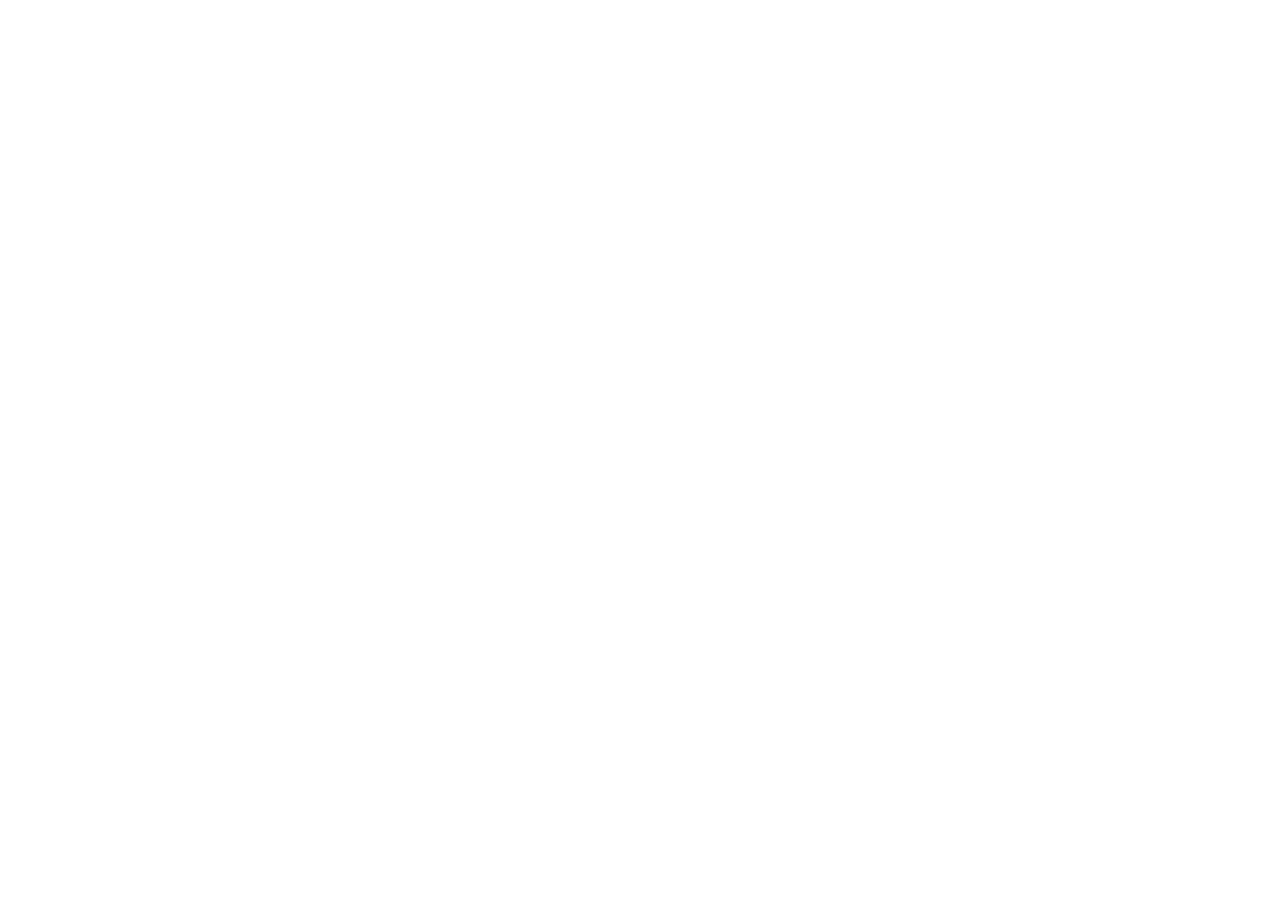
==== influencer-gear-assignment-2.html @ d1b2e59e "influencer-gear-assignment-2-Starting" ====
<!DOCTYPE html>
<html lang="en">
<head>
    <meta charset="UTF-8">
    <meta http-equiv="X-UA-Compatible" content="IE=edge">
    <meta name="viewport" content="width=device-width, initial-scale=1.0">
    <title>Influencer-Gear-Assignment-2</title>
</head>
<body>
    
</body>
</html>
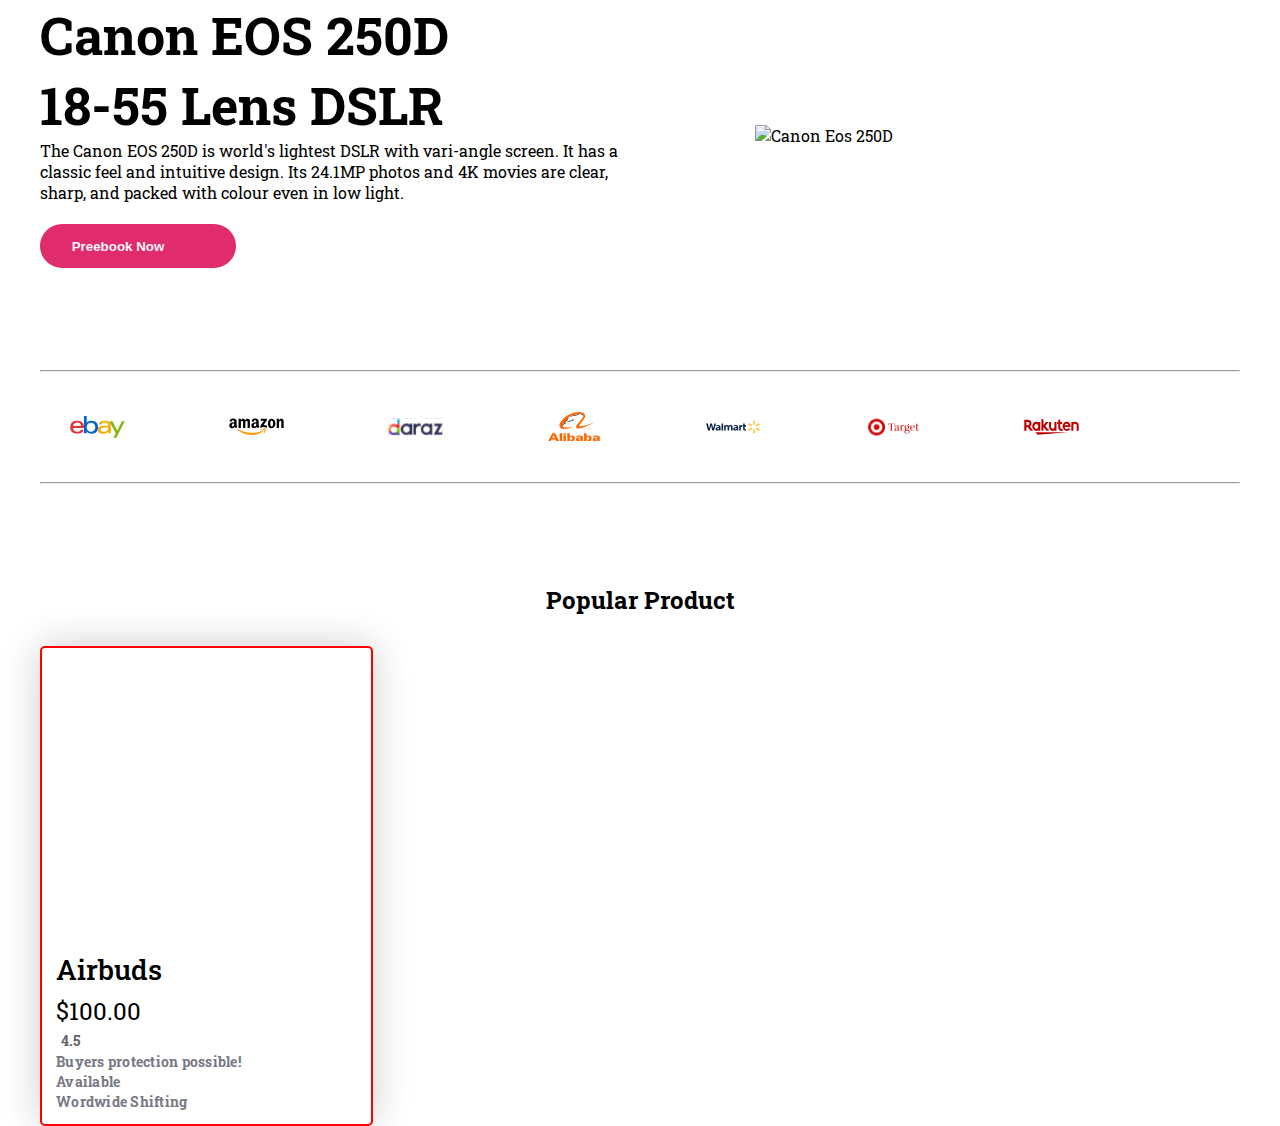
==== commit 6dd25268: "single card add" ====
--- a/influencer-gear-assignment-2.html
+++ b/influencer-gear-assignment-2.html
@@ -5,8 +5,89 @@
     <meta http-equiv="X-UA-Compatible" content="IE=edge">
     <meta name="viewport" content="width=device-width, initial-scale=1.0">
     <title>Influencer-Gear-Assignment-2</title>
+
+    <link rel="stylesheet" href="influencer-gear-assignment-2.css">
+
+
 </head>
 <body>
-    
+
+    <main class="container">
+        <section class="camera-section">
+            <div class="camera-detail">
+                <div class="camera-title">
+                    <h1>Canon EOS 250D  <br> 18-55 Lens DSLR</h1>
+                    <p>The Canon EOS 250D is world's lightest DSLR with vari-angle screen. It has a classic feel and intuitive design. Its 24.1MP photos and 4K movies are clear, sharp, and packed with colour even in low light.</p>
+                    <br>
+                    <div class="prebook-btn">
+                        <button type="submit">Preebook Now <span class="simble"><i class="fas fa-arrow-right"></i></span></button>
+                    </div>
+                </div>
+                <div class="camera-img">
+                    <img src="media/images/main-camera.png" alt="Canon Eos 250D" title="Canon Camera">
+                </div>
+            </div>
+        </section>
+
+        <!--========= hr line Up========-->
+
+                <hr class="hr-up">
+        <!--========= hr line Up========-->
+
+        <section class="company-logo">
+            <div class="all-logo">
+               <div class="logo">
+                    <img src="Media/logos/Ebay.svg" alt="Ebay">
+                    <img src="Media/logos/Amazon.svg" alt="Amazon">
+                    <img src="Media/logos/Daraz.pk Logo.svg" alt="Daraz">
+                    <img src="Media/logos/Alibaba.svg" alt="Ali Baba">
+                    <img src="Media/logos/Walmart.svg" alt="Walmart">
+                    <img src="Media/logos/Target.svg" alt="Target">
+                    <img src="Media/logos/Rakuten.svg" alt="Rakuten">
+               </div>
+            </div>
+        </section>
+
+        <!--========= hr line Down========-->
+
+                <hr>
+        <!--========= hr line Down========-->
+
+        <section class="popular-product">
+
+            <h2>Popular Product</h2>
+
+            <div class="product-info">
+                <div class="protuct-item-frame">
+                    <div class="product-img">
+                        <img src="media/images/airpod.png" alt="">
+                    </div>
+                    <div class="procuct-price-aria">
+                        <h2 class="product-title">Airbuds</h2>
+                        <p class="product-price">$100.00</p>
+                    </div>
+                    <div class="star">
+                            <i class="fill-star fas fa-star">
+                            </i><i class="fill-star fas fa-star"></i>
+                            <i class="fill-star fas fa-star"></i>
+                            <i class="fill-star fas fa-star"></i>
+                            <i class="emty-star fas fa-star"></i>
+                            <span class="rating">4.5</span>
+                    </div>
+                    <div class="delevary">
+                        <p>Buyers protection possible!</p>
+                        <p>Available</p>
+                        <p>Wordwide Shifting</p>
+                    </div>
+                </div>
+            </div>
+        </section>
+
+    </main>
+
+
+
+    <!--======== script font awesome =======-->
+    <script src="https://kit.fontawesome.com/e4ab24471c.js" crossorigin="anonymous"></script>
 </body>
 </html>--- a/influencer-gear-assignment-2.css
+++ b/influencer-gear-assignment-2.css
@@ -0,0 +1,146 @@
+/*========= font add ==========*/
+@import url('https://fonts.googleapis.com/css2?family=Abril+Fatface&family=Be+Vietnam+Pro&family=Oxygen&family=Poppins:ital@1&family=Prompt&family=Roboto+Slab:wght@300;400&family=Spline+Sans&display=swap');
+
+*{
+    margin: 0;
+    padding: 0;
+}
+body{
+    font-family: 'Roboto Slab', serif;
+    box-sizing: border-box;
+}
+
+.container{
+    max-width: 1200px; 
+    margin: 0 auto;
+}
+
+/*======= Camera section Start  =========*/
+
+.camera-detail{
+    display: grid;
+    grid-template-columns: 1fr 1fr;
+    column-gap: 133px;
+    justify-content: center;
+    align-items: center;
+}
+.camera-title{
+    width: 582px;
+    height: 270px;
+}
+.camera-title h1{
+    font-weight: 700;
+    font-size: 52px;
+    line-height: 70px;
+
+}
+.camera-title button{
+    height: 44px;
+    width: 196px;
+    font-weight: 600;
+    padding: 10px 24px 10px 24px;
+    color: whitesmoke;
+    background-color: #E02C6D;
+    border: 0;
+    border-radius: 41px;
+
+}
+.simble{
+    margin-left: 40px;
+}
+
+/*=========  Divider hr  =========*/
+.hr-up{
+    margin-top: 100px;
+}
+
+
+/*========= company logo  ========*/
+
+.company-logo{
+    width: 1110px;
+    height: 110px;
+    /* background: linear-gradient(90deg, rgba(192, 204, 218, 0.1) 0%, rgba(192, 204, 218, 0.6) 50.38%, rgba(192, 204, 218, 0.1) 100%); */
+}
+.company-logo img{
+    width: 55px;
+    height: 30px;
+    margin-top: 40px;
+    margin-right: 70px;
+    padding-left: 30px;
+    align-items: center;
+}
+
+/*===================================
+ Popular Product Section Starting  =======================================*/
+
+
+.popular-product > h2{
+    margin-top: 100px;
+    margin-bottom: 30px;
+    text-align: center;
+}
+.protuct-item-frame{
+    width: 329px;
+    height: 476px;
+    border: 2px solid red;
+    background: #FFFFFF;
+    background: #FFFFFF;
+    box-shadow: 0px 0px 40px rgba(0, 0, 0, 0.20);
+    border-radius: 5px;
+}
+.product-img{
+    width: 300px;
+    height: 256px;
+    border-radius: 5px;
+    padding: 15px;
+}
+.product-title{
+    padding-left: 14px;
+    Width: 173px;
+    margin-top: 16px;
+    font-weight: 500;
+    font-size: 28px;
+    line-height: 40px;
+    top: 40.05%;
+    bottom: 58.74%;
+
+}
+.product-price{
+    margin-top: 3px;
+    padding-left: 14px;
+    height: 36px;
+    font-size: 24px;
+    line-height: 150%;
+}
+.star{
+    display: inline;
+    padding-left: 14px;
+    width: 122px;
+    height: 32px;
+}
+.fill-star{
+    color: #FB8200;
+}
+.emty-star{
+    color: #787885;
+}
+.rating{
+    padding-left: 5px;
+    color: #5E6366;
+    font-weight: bold;
+    font-size: 14px;
+    line-height: 22px;
+}
+.delevary{
+    color: #787885;
+    height: 61px;
+    font-weight: bold;
+    font-size: 14px;
+    line-height: 143%;
+    letter-spacing: 0.018em;
+    padding-left: 14px;
+}
+
+
+
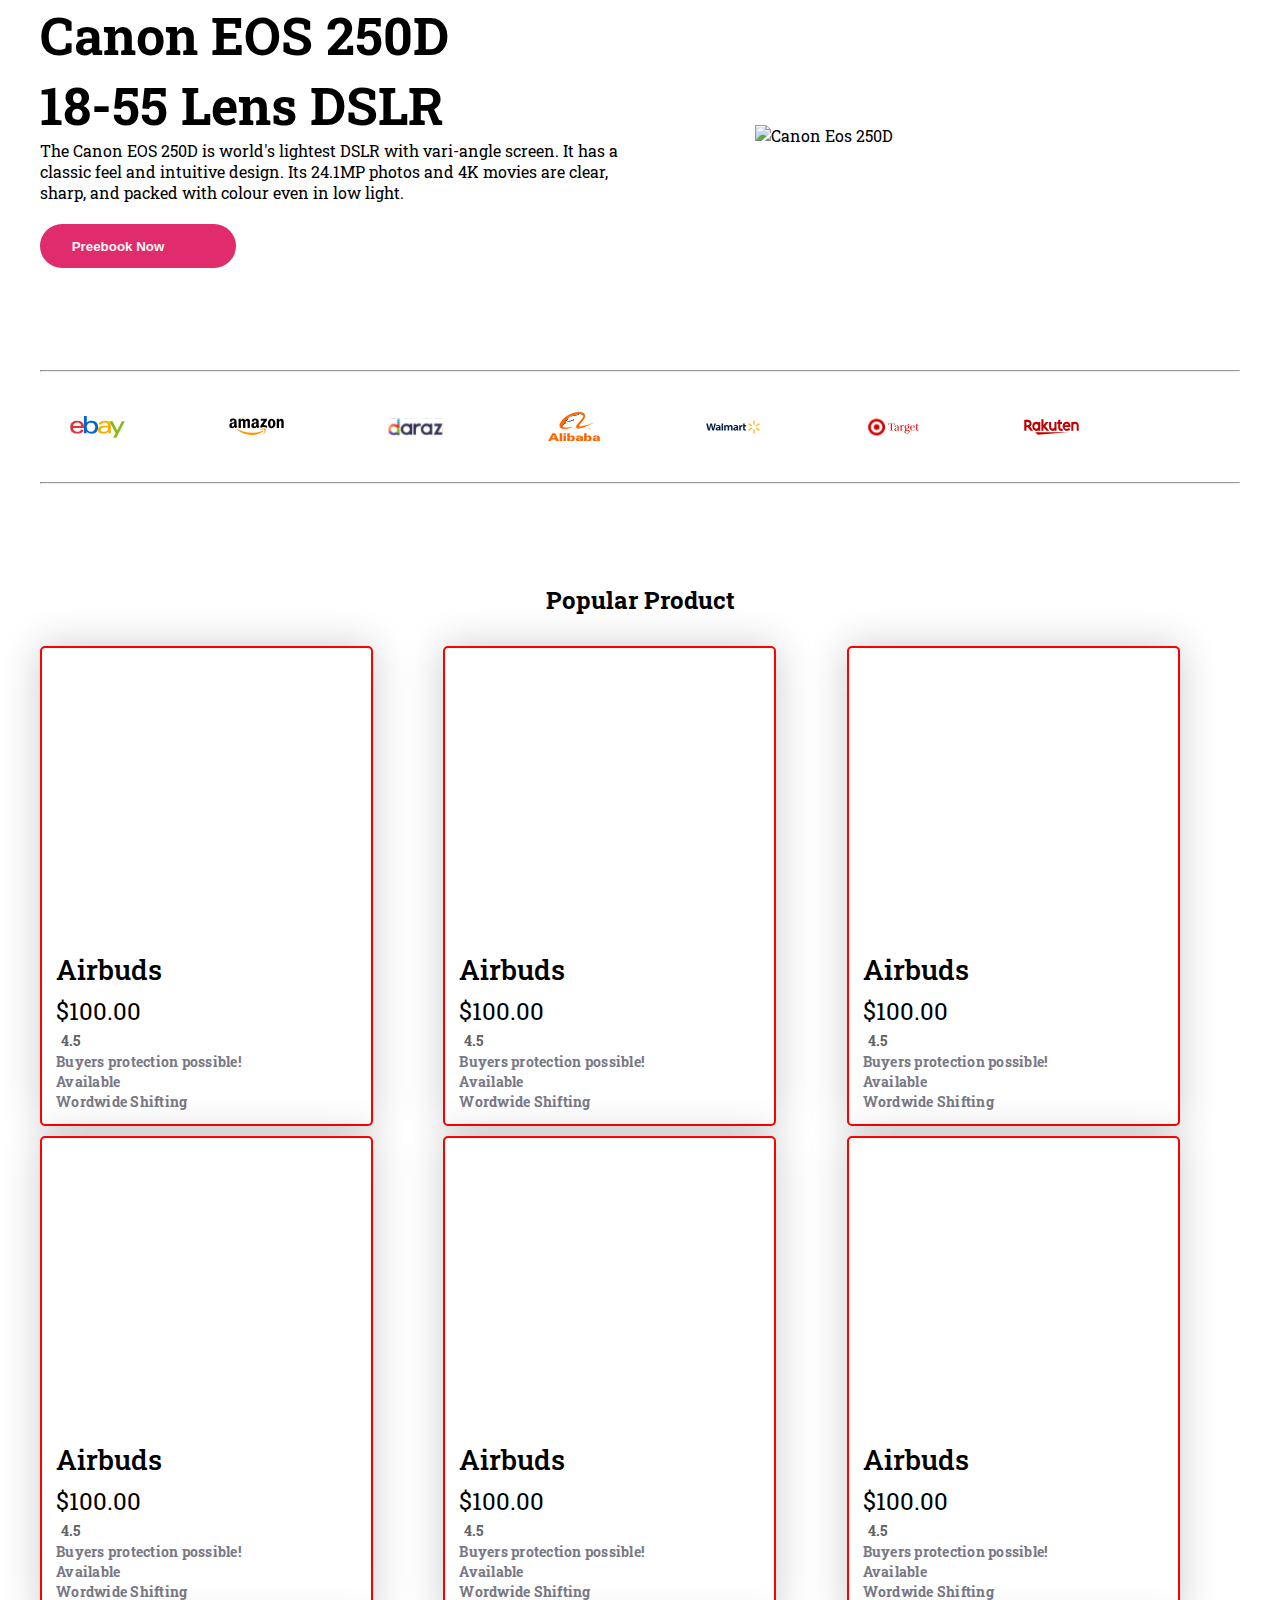
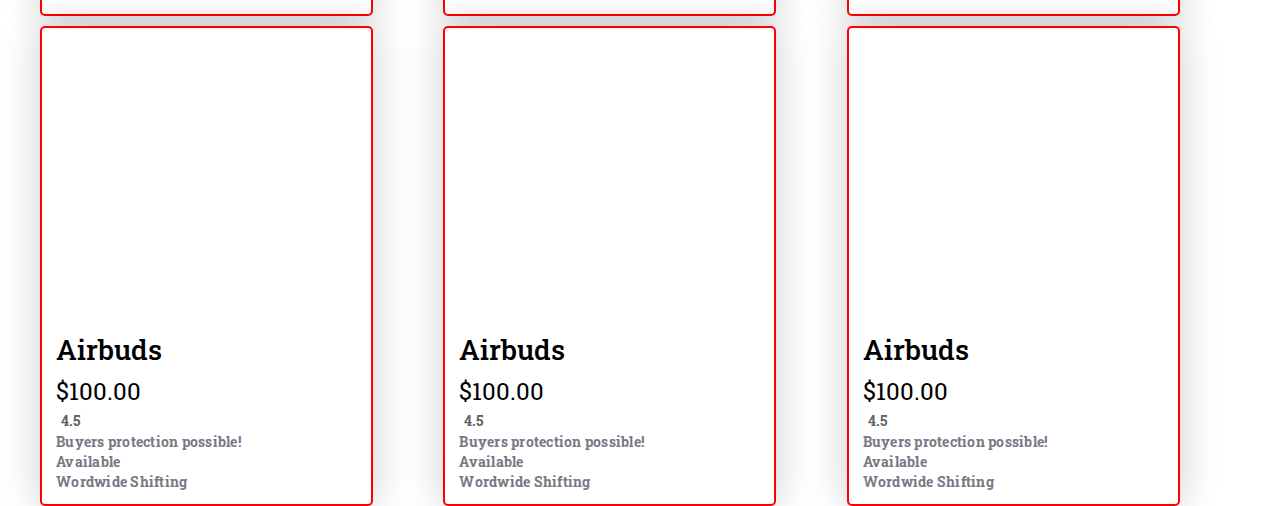
==== commit 15bf212a: "All Card add" ====
--- a/influencer-gear-assignment-2.html
+++ b/influencer-gear-assignment-2.html
@@ -80,6 +80,191 @@
                         <p>Wordwide Shifting</p>
                     </div>
                 </div>
+
+                <div class="protuct-item-frame">
+                    <div class="product-img">
+                        <img src="media/images/airpod.png" alt="">
+                    </div>
+                    <div class="procuct-price-aria">
+                        <h2 class="product-title">Airbuds</h2>
+                        <p class="product-price">$100.00</p>
+                    </div>
+                    <div class="star">
+                            <i class="fill-star fas fa-star">
+                            </i><i class="fill-star fas fa-star"></i>
+                            <i class="fill-star fas fa-star"></i>
+                            <i class="fill-star fas fa-star"></i>
+                            <i class="emty-star fas fa-star"></i>
+                            <span class="rating">4.5</span>
+                    </div>
+                    <div class="delevary">
+                        <p>Buyers protection possible!</p>
+                        <p>Available</p>
+                        <p>Wordwide Shifting</p>
+                    </div>
+                </div>
+
+                <div class="protuct-item-frame">
+                    <div class="product-img">
+                        <img src="media/images/airpod.png" alt="">
+                    </div>
+                    <div class="procuct-price-aria">
+                        <h2 class="product-title">Airbuds</h2>
+                        <p class="product-price">$100.00</p>
+                    </div>
+                    <div class="star">
+                            <i class="fill-star fas fa-star">
+                            </i><i class="fill-star fas fa-star"></i>
+                            <i class="fill-star fas fa-star"></i>
+                            <i class="fill-star fas fa-star"></i>
+                            <i class="emty-star fas fa-star"></i>
+                            <span class="rating">4.5</span>
+                    </div>
+                    <div class="delevary">
+                        <p>Buyers protection possible!</p>
+                        <p>Available</p>
+                        <p>Wordwide Shifting</p>
+                    </div>
+                </div>
+
+                <div class="protuct-item-frame">
+                    <div class="product-img">
+                        <img src="media/images/airpod.png" alt="">
+                    </div>
+                    <div class="procuct-price-aria">
+                        <h2 class="product-title">Airbuds</h2>
+                        <p class="product-price">$100.00</p>
+                    </div>
+                    <div class="star">
+                            <i class="fill-star fas fa-star">
+                            </i><i class="fill-star fas fa-star"></i>
+                            <i class="fill-star fas fa-star"></i>
+                            <i class="fill-star fas fa-star"></i>
+                            <i class="emty-star fas fa-star"></i>
+                            <span class="rating">4.5</span>
+                    </div>
+                    <div class="delevary">
+                        <p>Buyers protection possible!</p>
+                        <p>Available</p>
+                        <p>Wordwide Shifting</p>
+                    </div>
+                </div>
+
+                <div class="protuct-item-frame">
+                    <div class="product-img">
+                        <img src="media/images/airpod.png" alt="">
+                    </div>
+                    <div class="procuct-price-aria">
+                        <h2 class="product-title">Airbuds</h2>
+                        <p class="product-price">$100.00</p>
+                    </div>
+                    <div class="star">
+                            <i class="fill-star fas fa-star">
+                            </i><i class="fill-star fas fa-star"></i>
+                            <i class="fill-star fas fa-star"></i>
+                            <i class="fill-star fas fa-star"></i>
+                            <i class="emty-star fas fa-star"></i>
+                            <span class="rating">4.5</span>
+                    </div>
+                    <div class="delevary">
+                        <p>Buyers protection possible!</p>
+                        <p>Available</p>
+                        <p>Wordwide Shifting</p>
+                    </div>
+                </div>
+
+                <div class="protuct-item-frame">
+                    <div class="product-img">
+                        <img src="media/images/airpod.png" alt="">
+                    </div>
+                    <div class="procuct-price-aria">
+                        <h2 class="product-title">Airbuds</h2>
+                        <p class="product-price">$100.00</p>
+                    </div>
+                    <div class="star">
+                            <i class="fill-star fas fa-star">
+                            </i><i class="fill-star fas fa-star"></i>
+                            <i class="fill-star fas fa-star"></i>
+                            <i class="fill-star fas fa-star"></i>
+                            <i class="emty-star fas fa-star"></i>
+                            <span class="rating">4.5</span>
+                    </div>
+                    <div class="delevary">
+                        <p>Buyers protection possible!</p>
+                        <p>Available</p>
+                        <p>Wordwide Shifting</p>
+                    </div>
+                </div>
+
+                <div class="protuct-item-frame">
+                    <div class="product-img">
+                        <img src="media/images/airpod.png" alt="">
+                    </div>
+                    <div class="procuct-price-aria">
+                        <h2 class="product-title">Airbuds</h2>
+                        <p class="product-price">$100.00</p>
+                    </div>
+                    <div class="star">
+                            <i class="fill-star fas fa-star">
+                            </i><i class="fill-star fas fa-star"></i>
+                            <i class="fill-star fas fa-star"></i>
+                            <i class="fill-star fas fa-star"></i>
+                            <i class="emty-star fas fa-star"></i>
+                            <span class="rating">4.5</span>
+                    </div>
+                    <div class="delevary">
+                        <p>Buyers protection possible!</p>
+                        <p>Available</p>
+                        <p>Wordwide Shifting</p>
+                    </div>
+                </div>
+
+                <div class="protuct-item-frame">
+                    <div class="product-img">
+                        <img src="media/images/airpod.png" alt="">
+                    </div>
+                    <div class="procuct-price-aria">
+                        <h2 class="product-title">Airbuds</h2>
+                        <p class="product-price">$100.00</p>
+                    </div>
+                    <div class="star">
+                            <i class="fill-star fas fa-star">
+                            </i><i class="fill-star fas fa-star"></i>
+                            <i class="fill-star fas fa-star"></i>
+                            <i class="fill-star fas fa-star"></i>
+                            <i class="emty-star fas fa-star"></i>
+                            <span class="rating">4.5</span>
+                    </div>
+                    <div class="delevary">
+                        <p>Buyers protection possible!</p>
+                        <p>Available</p>
+                        <p>Wordwide Shifting</p>
+                    </div>
+                </div>
+
+                <div class="protuct-item-frame">
+                    <div class="product-img">
+                        <img src="media/images/airpod.png" alt="">
+                    </div>
+                    <div class="procuct-price-aria">
+                        <h2 class="product-title">Airbuds</h2>
+                        <p class="product-price">$100.00</p>
+                    </div>
+                    <div class="star">
+                            <i class="fill-star fas fa-star">
+                            </i><i class="fill-star fas fa-star"></i>
+                            <i class="fill-star fas fa-star"></i>
+                            <i class="fill-star fas fa-star"></i>
+                            <i class="emty-star fas fa-star"></i>
+                            <span class="rating">4.5</span>
+                    </div>
+                    <div class="delevary">
+                        <p>Buyers protection possible!</p>
+                        <p>Available</p>
+                        <p>Wordwide Shifting</p>
+                    </div>
+                </div>
+
             </div>
         </section>
 
--- a/influencer-gear-assignment-2.css
+++ b/influencer-gear-assignment-2.css
@@ -142,5 +142,11 @@
     padding-left: 14px;
 }
 
+.product-info{
+    display: grid;
+    grid-template-columns: repeat(3, 1fr);
+    grid-gap: 10px;
+}
 
 
+
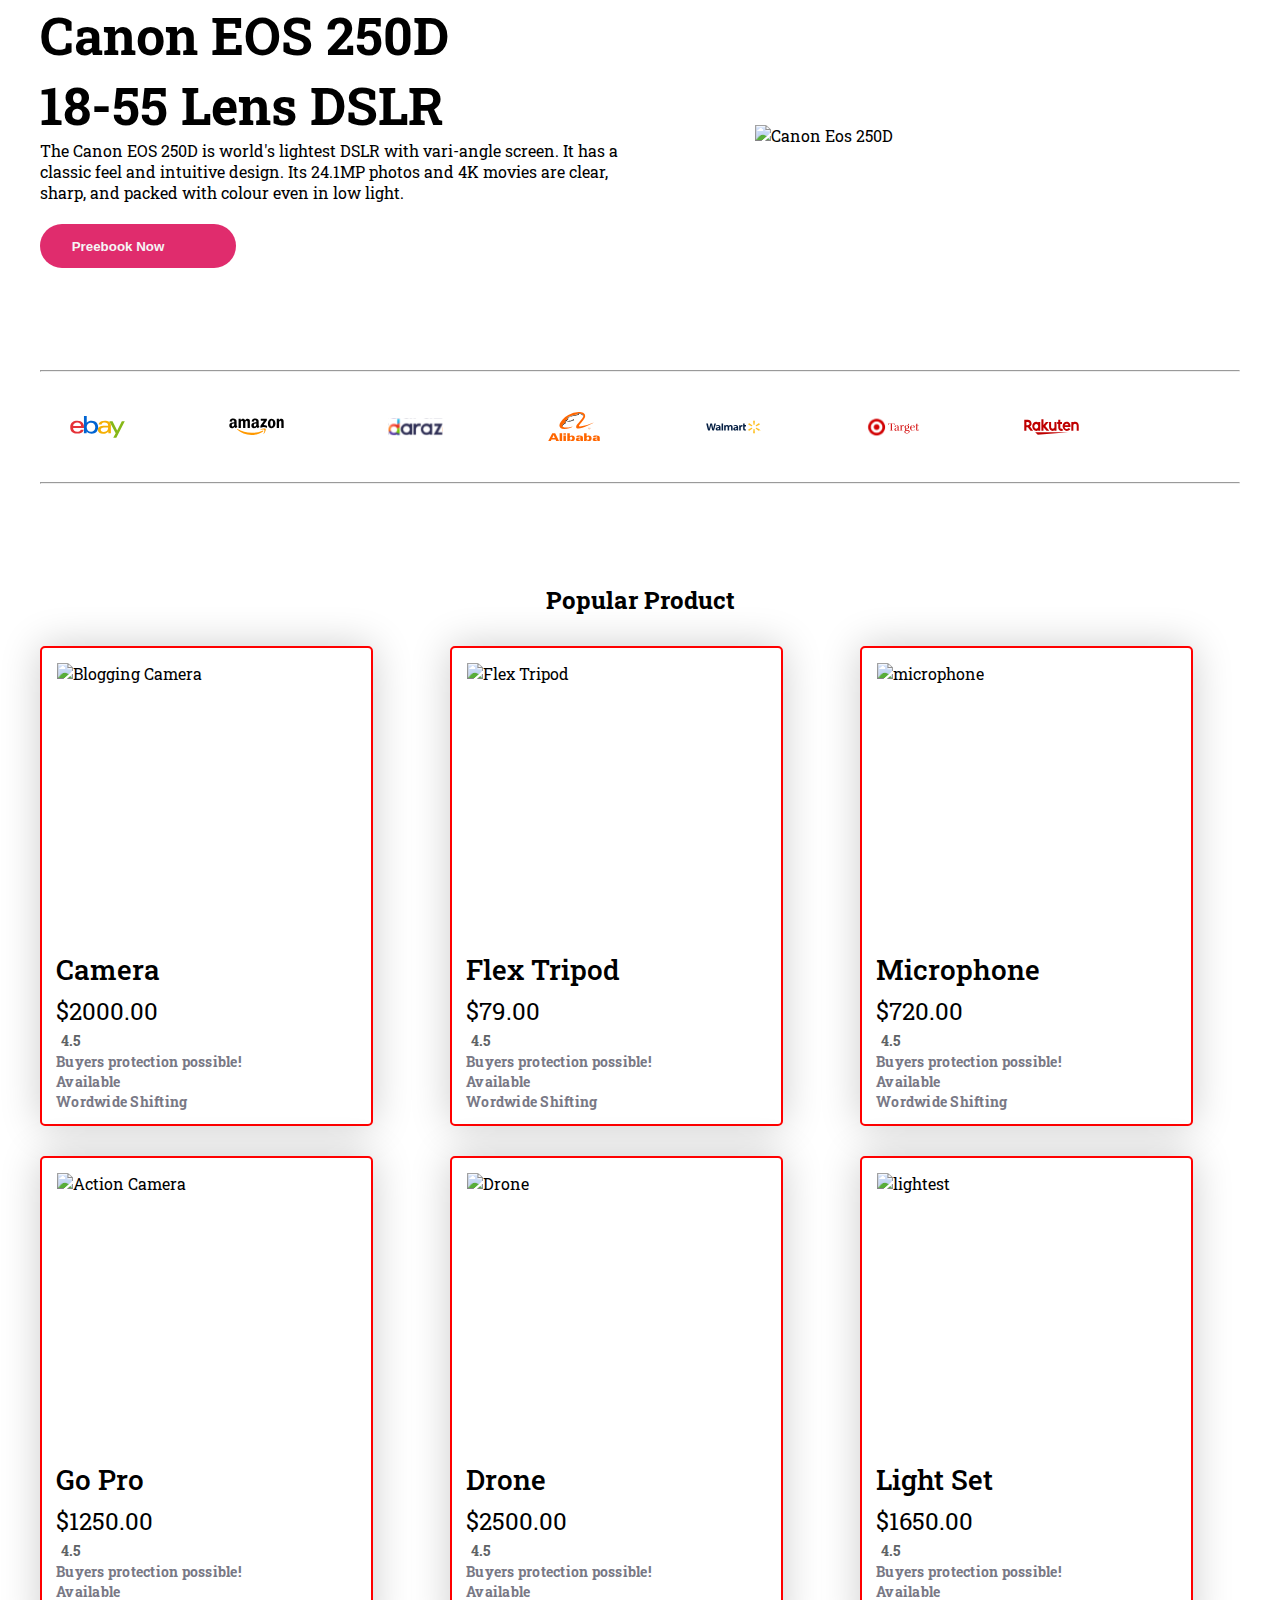
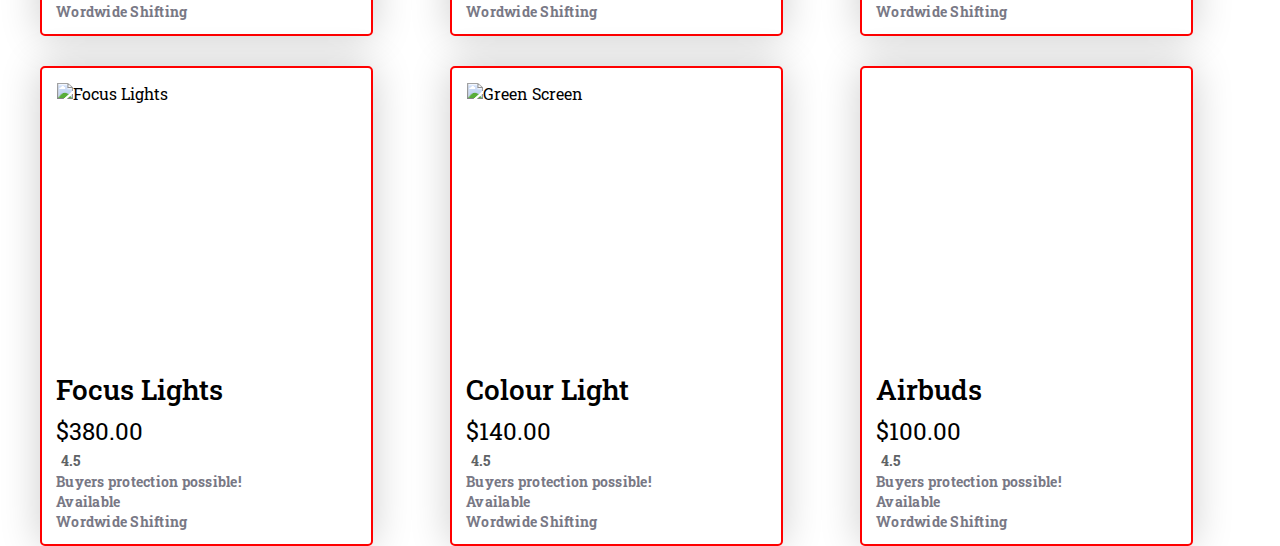
==== commit 1486e00d: "product price update" ====
--- a/influencer-gear-assignment-2.html
+++ b/influencer-gear-assignment-2.html
@@ -60,172 +60,172 @@
             <div class="product-info">
                 <div class="protuct-item-frame">
                     <div class="product-img">
-                        <img src="media/images/airpod.png" alt="">
-                    </div>
-                    <div class="procuct-price-aria">
-                        <h2 class="product-title">Airbuds</h2>
-                        <p class="product-price">$100.00</p>
-                    </div>
-                    <div class="star">
-                            <i class="fill-star fas fa-star">
-                            </i><i class="fill-star fas fa-star"></i>
-                            <i class="fill-star fas fa-star"></i>
-                            <i class="fill-star fas fa-star"></i>
-                            <i class="emty-star fas fa-star"></i>
-                            <span class="rating">4.5</span>
-                    </div>
-                    <div class="delevary">
-                        <p>Buyers protection possible!</p>
-                        <p>Available</p>
-                        <p>Wordwide Shifting</p>
-                    </div>
-                </div>
-
-                <div class="protuct-item-frame">
-                    <div class="product-img">
-                        <img src="media/images/airpod.png" alt="">
-                    </div>
-                    <div class="procuct-price-aria">
-                        <h2 class="product-title">Airbuds</h2>
-                        <p class="product-price">$100.00</p>
-                    </div>
-                    <div class="star">
-                            <i class="fill-star fas fa-star">
-                            </i><i class="fill-star fas fa-star"></i>
-                            <i class="fill-star fas fa-star"></i>
-                            <i class="fill-star fas fa-star"></i>
-                            <i class="emty-star fas fa-star"></i>
-                            <span class="rating">4.5</span>
-                    </div>
-                    <div class="delevary">
-                        <p>Buyers protection possible!</p>
-                        <p>Available</p>
-                        <p>Wordwide Shifting</p>
-                    </div>
-                </div>
-
-                <div class="protuct-item-frame">
-                    <div class="product-img">
-                        <img src="media/images/airpod.png" alt="">
-                    </div>
-                    <div class="procuct-price-aria">
-                        <h2 class="product-title">Airbuds</h2>
-                        <p class="product-price">$100.00</p>
-                    </div>
-                    <div class="star">
-                            <i class="fill-star fas fa-star">
-                            </i><i class="fill-star fas fa-star"></i>
-                            <i class="fill-star fas fa-star"></i>
-                            <i class="fill-star fas fa-star"></i>
-                            <i class="emty-star fas fa-star"></i>
-                            <span class="rating">4.5</span>
-                    </div>
-                    <div class="delevary">
-                        <p>Buyers protection possible!</p>
-                        <p>Available</p>
-                        <p>Wordwide Shifting</p>
-                    </div>
-                </div>
-
-                <div class="protuct-item-frame">
-                    <div class="product-img">
-                        <img src="media/images/airpod.png" alt="">
-                    </div>
-                    <div class="procuct-price-aria">
-                        <h2 class="product-title">Airbuds</h2>
-                        <p class="product-price">$100.00</p>
-                    </div>
-                    <div class="star">
-                            <i class="fill-star fas fa-star">
-                            </i><i class="fill-star fas fa-star"></i>
-                            <i class="fill-star fas fa-star"></i>
-                            <i class="fill-star fas fa-star"></i>
-                            <i class="emty-star fas fa-star"></i>
-                            <span class="rating">4.5</span>
-                    </div>
-                    <div class="delevary">
-                        <p>Buyers protection possible!</p>
-                        <p>Available</p>
-                        <p>Wordwide Shifting</p>
-                    </div>
-                </div>
-
-                <div class="protuct-item-frame">
-                    <div class="product-img">
-                        <img src="media/images/airpod.png" alt="">
-                    </div>
-                    <div class="procuct-price-aria">
-                        <h2 class="product-title">Airbuds</h2>
-                        <p class="product-price">$100.00</p>
-                    </div>
-                    <div class="star">
-                            <i class="fill-star fas fa-star">
-                            </i><i class="fill-star fas fa-star"></i>
-                            <i class="fill-star fas fa-star"></i>
-                            <i class="fill-star fas fa-star"></i>
-                            <i class="emty-star fas fa-star"></i>
-                            <span class="rating">4.5</span>
-                    </div>
-                    <div class="delevary">
-                        <p>Buyers protection possible!</p>
-                        <p>Available</p>
-                        <p>Wordwide Shifting</p>
-                    </div>
-                </div>
-
-                <div class="protuct-item-frame">
-                    <div class="product-img">
-                        <img src="media/images/airpod.png" alt="">
-                    </div>
-                    <div class="procuct-price-aria">
-                        <h2 class="product-title">Airbuds</h2>
-                        <p class="product-price">$100.00</p>
-                    </div>
-                    <div class="star">
-                            <i class="fill-star fas fa-star">
-                            </i><i class="fill-star fas fa-star"></i>
-                            <i class="fill-star fas fa-star"></i>
-                            <i class="fill-star fas fa-star"></i>
-                            <i class="emty-star fas fa-star"></i>
-                            <span class="rating">4.5</span>
-                    </div>
-                    <div class="delevary">
-                        <p>Buyers protection possible!</p>
-                        <p>Available</p>
-                        <p>Wordwide Shifting</p>
-                    </div>
-                </div>
-
-                <div class="protuct-item-frame">
-                    <div class="product-img">
-                        <img src="media/images/airpod.png" alt="">
-                    </div>
-                    <div class="procuct-price-aria">
-                        <h2 class="product-title">Airbuds</h2>
-                        <p class="product-price">$100.00</p>
-                    </div>
-                    <div class="star">
-                            <i class="fill-star fas fa-star">
-                            </i><i class="fill-star fas fa-star"></i>
-                            <i class="fill-star fas fa-star"></i>
-                            <i class="fill-star fas fa-star"></i>
-                            <i class="emty-star fas fa-star"></i>
-                            <span class="rating">4.5</span>
-                    </div>
-                    <div class="delevary">
-                        <p>Buyers protection possible!</p>
-                        <p>Available</p>
-                        <p>Wordwide Shifting</p>
-                    </div>
-                </div>
-
-                <div class="protuct-item-frame">
-                    <div class="product-img">
-                        <img src="media/images/airpod.png" alt="">
-                    </div>
-                    <div class="procuct-price-aria">
-                        <h2 class="product-title">Airbuds</h2>
-                        <p class="product-price">$100.00</p>
+                        <img src="media/images/camera.png" alt="Blogging Camera">
+                    </div>
+                    <div class="procuct-price-aria">
+                        <h2 class="product-title">Camera</h2>
+                        <p class="product-price">$2000.00</p>
+                    </div>
+                    <div class="star">
+                            <i class="fill-star fas fa-star">
+                            </i><i class="fill-star fas fa-star"></i>
+                            <i class="fill-star fas fa-star"></i>
+                            <i class="fill-star fas fa-star"></i>
+                            <i class="emty-star fas fa-star"></i>
+                            <span class="rating">4.5</span>
+                    </div>
+                    <div class="delevary">
+                        <p>Buyers protection possible!</p>
+                        <p>Available</p>
+                        <p>Wordwide Shifting</p>
+                    </div>
+                </div>
+
+                <div class="protuct-item-frame">
+                    <div class="product-img">
+                        <img src="media/images/tripod.png" alt="Flex Tripod">
+                    </div>
+                    <div class="procuct-price-aria">
+                        <h2 class="product-title">Flex Tripod</h2>
+                        <p class="product-price">$79.00</p>
+                    </div>
+                    <div class="star">
+                            <i class="fill-star fas fa-star">
+                            </i><i class="fill-star fas fa-star"></i>
+                            <i class="fill-star fas fa-star"></i>
+                            <i class="fill-star fas fa-star"></i>
+                            <i class="emty-star fas fa-star"></i>
+                            <span class="rating">4.5</span>
+                    </div>
+                    <div class="delevary">
+                        <p>Buyers protection possible!</p>
+                        <p>Available</p>
+                        <p>Wordwide Shifting</p>
+                    </div>
+                </div>
+
+                <div class="protuct-item-frame">
+                    <div class="product-img">
+                        <img src="media/images/mic.png" alt="microphone">
+                    </div>
+                    <div class="procuct-price-aria">
+                        <h2 class="product-title">Microphone</h2>
+                        <p class="product-price">$720.00</p>
+                    </div>
+                    <div class="star">
+                            <i class="fill-star fas fa-star">
+                            </i><i class="fill-star fas fa-star"></i>
+                            <i class="fill-star fas fa-star"></i>
+                            <i class="fill-star fas fa-star"></i>
+                            <i class="emty-star fas fa-star"></i>
+                            <span class="rating">4.5</span>
+                    </div>
+                    <div class="delevary">
+                        <p>Buyers protection possible!</p>
+                        <p>Available</p>
+                        <p>Wordwide Shifting</p>
+                    </div>
+                </div>
+
+                <div class="protuct-item-frame">
+                    <div class="product-img">
+                        <img src="media/images/action.png" alt="Action Camera">
+                    </div>
+                    <div class="procuct-price-aria">
+                        <h2 class="product-title">Go Pro</h2>
+                        <p class="product-price">$1250.00</p>
+                    </div>
+                    <div class="star">
+                            <i class="fill-star fas fa-star">
+                            </i><i class="fill-star fas fa-star"></i>
+                            <i class="fill-star fas fa-star"></i>
+                            <i class="fill-star fas fa-star"></i>
+                            <i class="emty-star fas fa-star"></i>
+                            <span class="rating">4.5</span>
+                    </div>
+                    <div class="delevary">
+                        <p>Buyers protection possible!</p>
+                        <p>Available</p>
+                        <p>Wordwide Shifting</p>
+                    </div>
+                </div>
+
+                <div class="protuct-item-frame">
+                    <div class="product-img">
+                        <img src="media/images/drone.png" alt="Drone">
+                    </div>
+                    <div class="procuct-price-aria">
+                        <h2 class="product-title">Drone</h2>
+                        <p class="product-price">$2500.00</p>
+                    </div>
+                    <div class="star">
+                            <i class="fill-star fas fa-star">
+                            </i><i class="fill-star fas fa-star"></i>
+                            <i class="fill-star fas fa-star"></i>
+                            <i class="fill-star fas fa-star"></i>
+                            <i class="emty-star fas fa-star"></i>
+                            <span class="rating">4.5</span>
+                    </div>
+                    <div class="delevary">
+                        <p>Buyers protection possible!</p>
+                        <p>Available</p>
+                        <p>Wordwide Shifting</p>
+                    </div>
+                </div>
+
+                <div class="protuct-item-frame">
+                    <div class="product-img">
+                        <img src="media/images/setup.png" alt="lightest">
+                    </div>
+                    <div class="procuct-price-aria">
+                        <h2 class="product-title">Light Set</h2>
+                        <p class="product-price">$1650.00</p>
+                    </div>
+                    <div class="star">
+                            <i class="fill-star fas fa-star">
+                            </i><i class="fill-star fas fa-star"></i>
+                            <i class="fill-star fas fa-star"></i>
+                            <i class="fill-star fas fa-star"></i>
+                            <i class="emty-star fas fa-star"></i>
+                            <span class="rating">4.5</span>
+                    </div>
+                    <div class="delevary">
+                        <p>Buyers protection possible!</p>
+                        <p>Available</p>
+                        <p>Wordwide Shifting</p>
+                    </div>
+                </div>
+
+                <div class="protuct-item-frame">
+                    <div class="product-img">
+                        <img src="media/images/lights.png" alt="Focus Lights">
+                    </div>
+                    <div class="procuct-price-aria">
+                        <h2 class="product-title">Focus Lights</h2>
+                        <p class="product-price">$380.00</p>
+                    </div>
+                    <div class="star">
+                            <i class="fill-star fas fa-star">
+                            </i><i class="fill-star fas fa-star"></i>
+                            <i class="fill-star fas fa-star"></i>
+                            <i class="fill-star fas fa-star"></i>
+                            <i class="emty-star fas fa-star"></i>
+                            <span class="rating">4.5</span>
+                    </div>
+                    <div class="delevary">
+                        <p>Buyers protection possible!</p>
+                        <p>Available</p>
+                        <p>Wordwide Shifting</p>
+                    </div>
+                </div>
+
+                <div class="protuct-item-frame">
+                    <div class="product-img">
+                        <img src="media/images/single-light.png" alt="Green Screen">
+                    </div>
+                    <div class="procuct-price-aria">
+                        <h2 class="product-title">Colour Light</h2>
+                        <p class="product-price">$140.00</p>
                     </div>
                     <div class="star">
                             <i class="fill-star fas fa-star">
--- a/influencer-gear-assignment-2.css
+++ b/influencer-gear-assignment-2.css
@@ -78,6 +78,8 @@
 .popular-product > h2{
     margin-top: 100px;
     margin-bottom: 30px;
+    display: flex;
+    justify-content: center;
     text-align: center;
 }
 .protuct-item-frame{
@@ -145,7 +147,7 @@
 .product-info{
     display: grid;
     grid-template-columns: repeat(3, 1fr);
-    grid-gap: 10px;
+    grid-gap: 30px;
 }
 
 
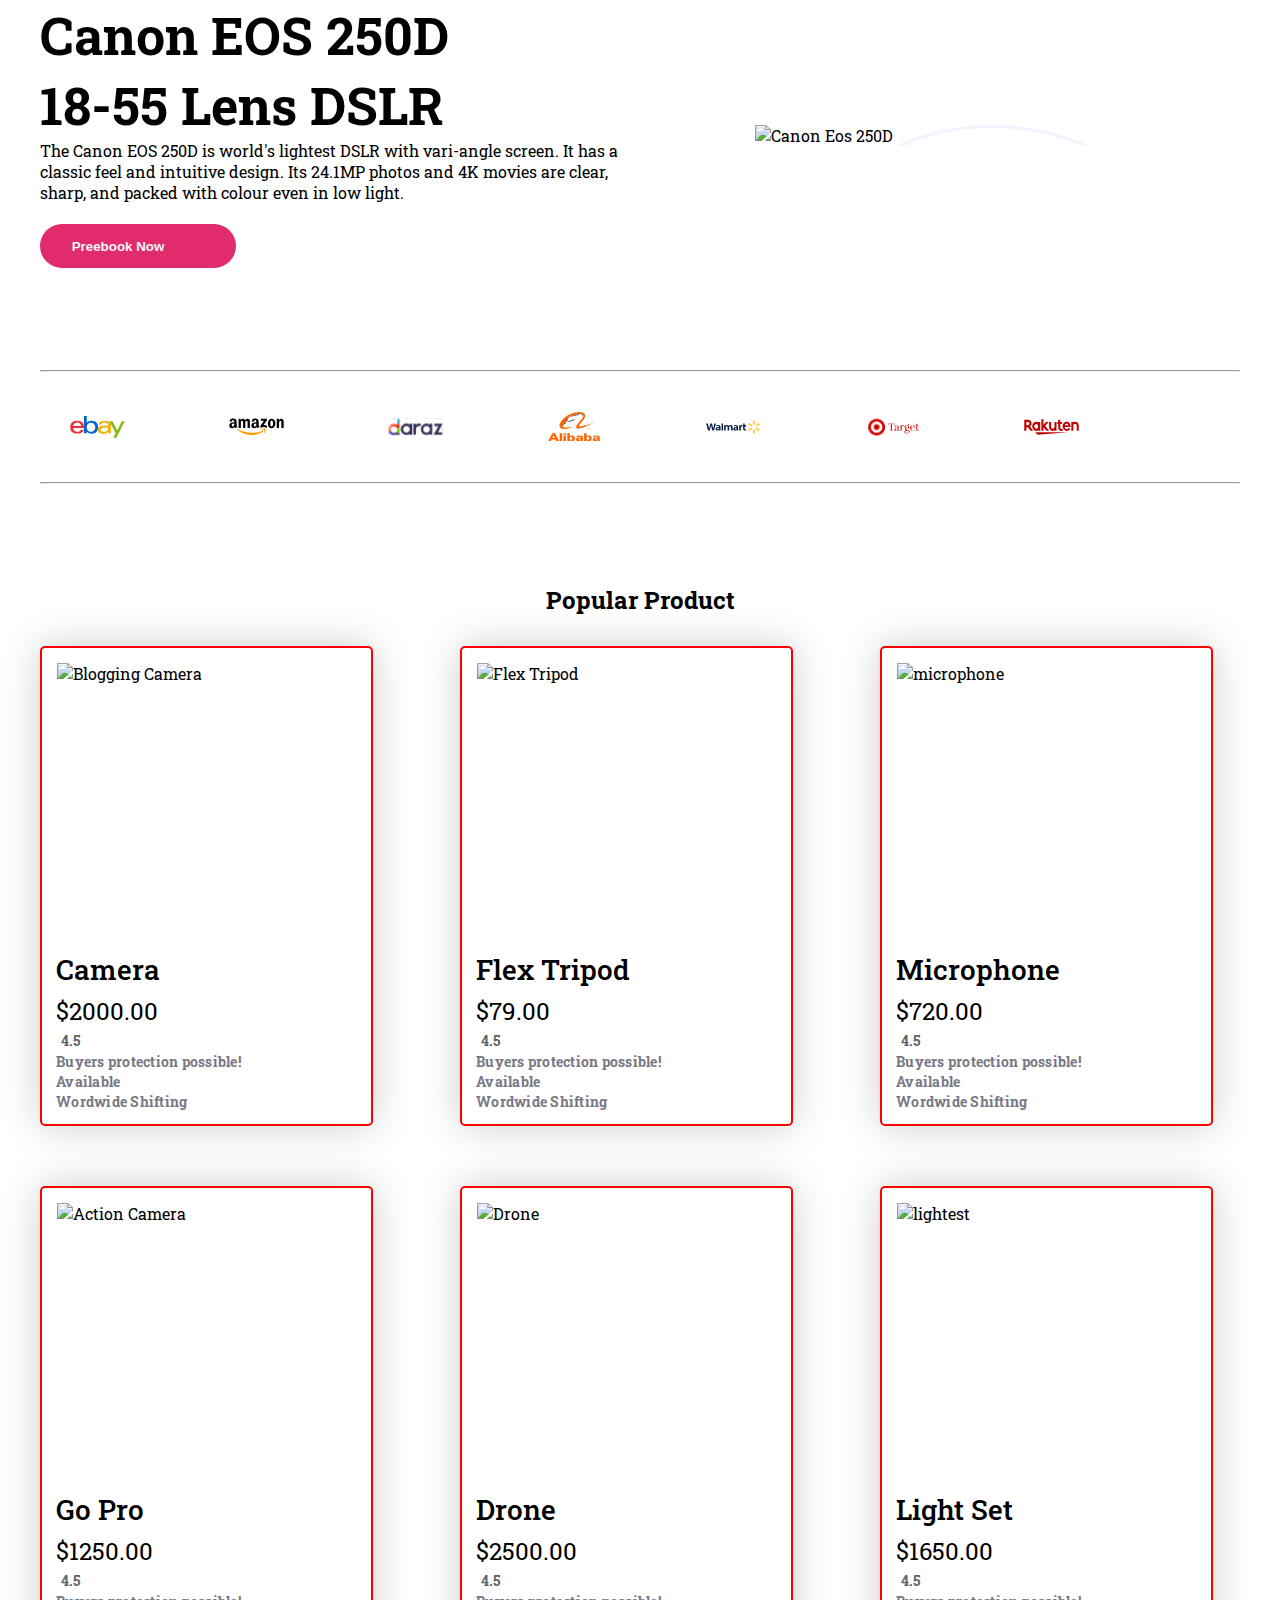
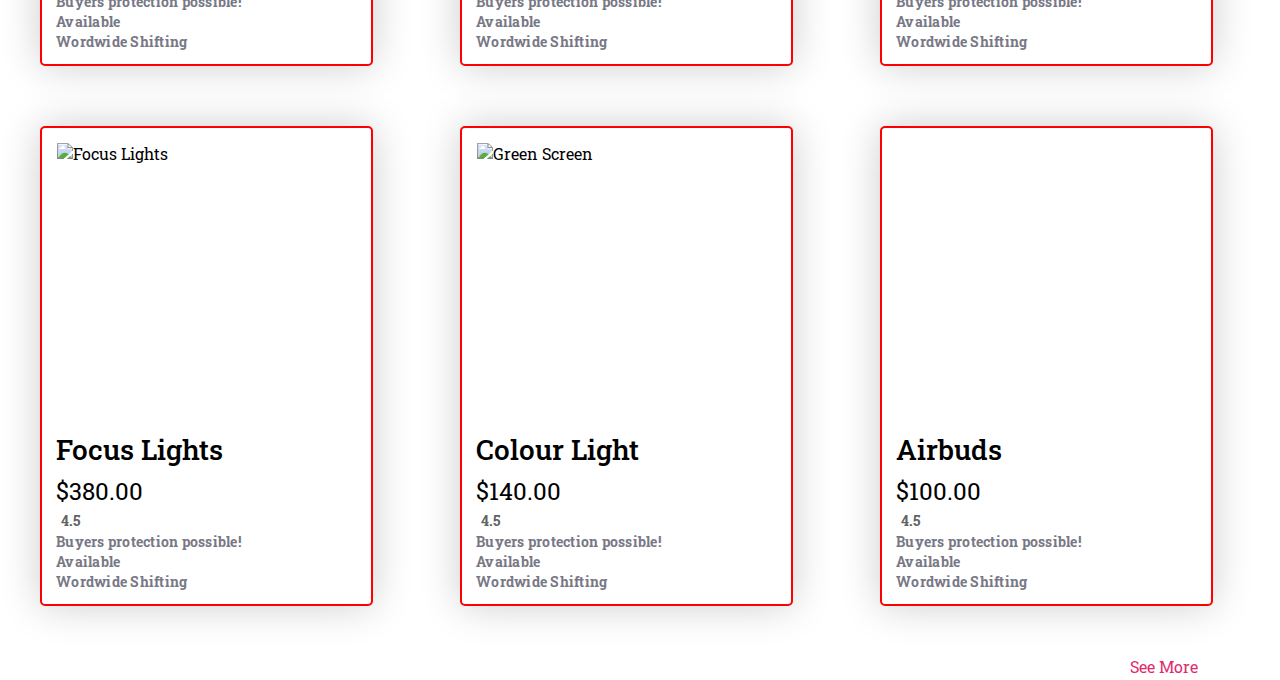
==== commit 0640201f: "see more btn add" ====
--- a/influencer-gear-assignment-2.html
+++ b/influencer-gear-assignment-2.html
@@ -24,7 +24,7 @@
                     </div>
                 </div>
                 <div class="camera-img">
-                    <img src="media/images/main-camera.png" alt="Canon Eos 250D" title="Canon Camera">
+                    <img class="main-camera" src="media/images/main-camera.png" alt="Canon Eos 250D" title="Canon Camera">
                 </div>
             </div>
         </section>
@@ -264,9 +264,12 @@
                         <p>Wordwide Shifting</p>
                     </div>
                 </div>
-
+                
             </div>
         </section>
+        <div class="see-more-btn">
+            <a href="https://www.google.com">See More <i class="fas fa-arrow-right"></i></span></a>
+        </div>
 
     </main>
 
--- a/influencer-gear-assignment-2.css
+++ b/influencer-gear-assignment-2.css
@@ -48,6 +48,12 @@
 .simble{
     margin-left: 40px;
 }
+/*======== main camera images Style ================ */
+.camera-img{
+    background-image: url("Media/images/Circle\ design.svg");
+    background-repeat: no-repeat;
+}
+
 
 /*=========  Divider hr  =========*/
 .hr-up{
@@ -82,11 +88,17 @@
     justify-content: center;
     text-align: center;
 }
+
+.product-info{
+    display: grid;
+    grid-template-columns: repeat(3, 1fr);
+    grid-gap: 60px;
+}
 .protuct-item-frame{
+    padding: 0px;
     width: 329px;
     height: 476px;
     border: 2px solid red;
-    background: #FFFFFF;
     background: #FFFFFF;
     box-shadow: 0px 0px 40px rgba(0, 0, 0, 0.20);
     border-radius: 5px;
@@ -144,10 +156,17 @@
     padding-left: 14px;
 }
 
-.product-info{
-    display: grid;
-    grid-template-columns: repeat(3, 1fr);
-    grid-gap: 30px;
+/* See more button  */
+
+.see-more-btn a{
+    width: 99px;
+    height: 24px;
+    display: inline-block;
+    color: #E02C6D;
+    margin-top: 50px;
+    margin-left: 1090px;
+    text-decoration: none;
+    position: absolute;
 }
 
 
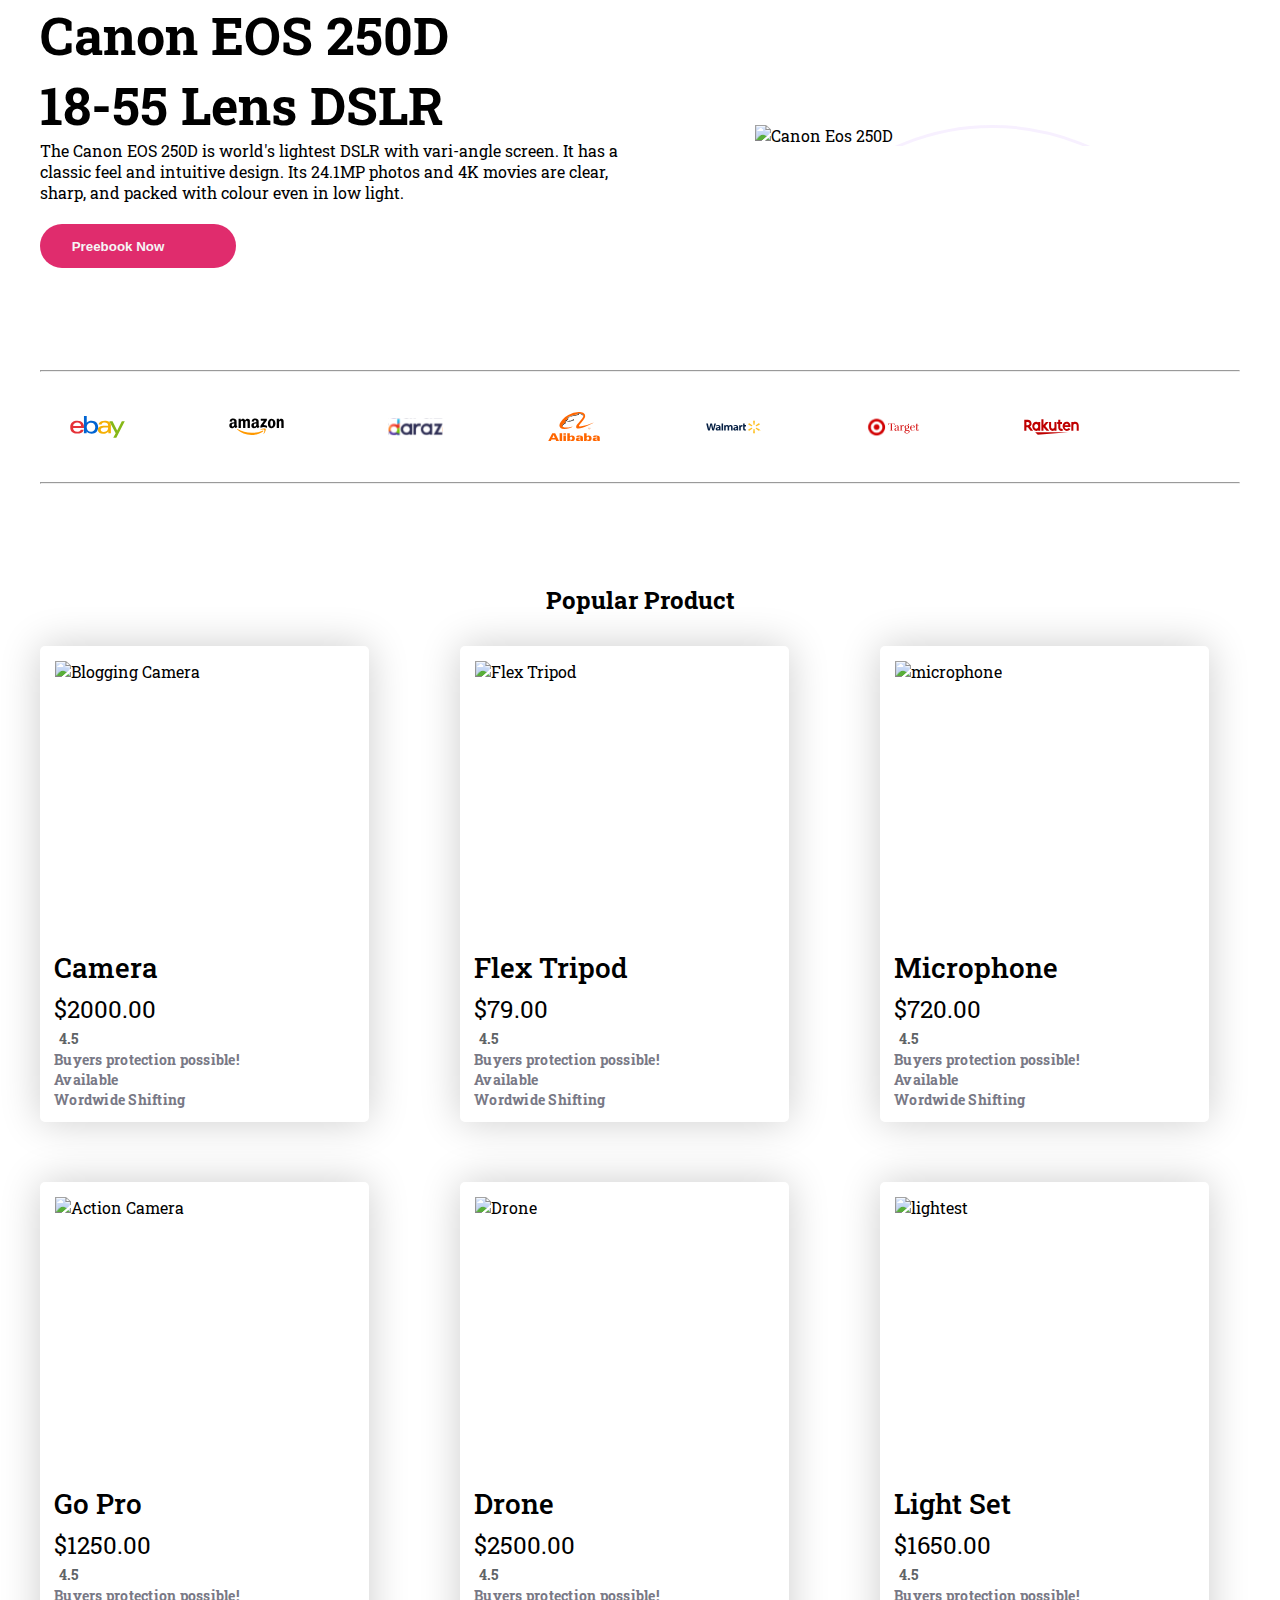
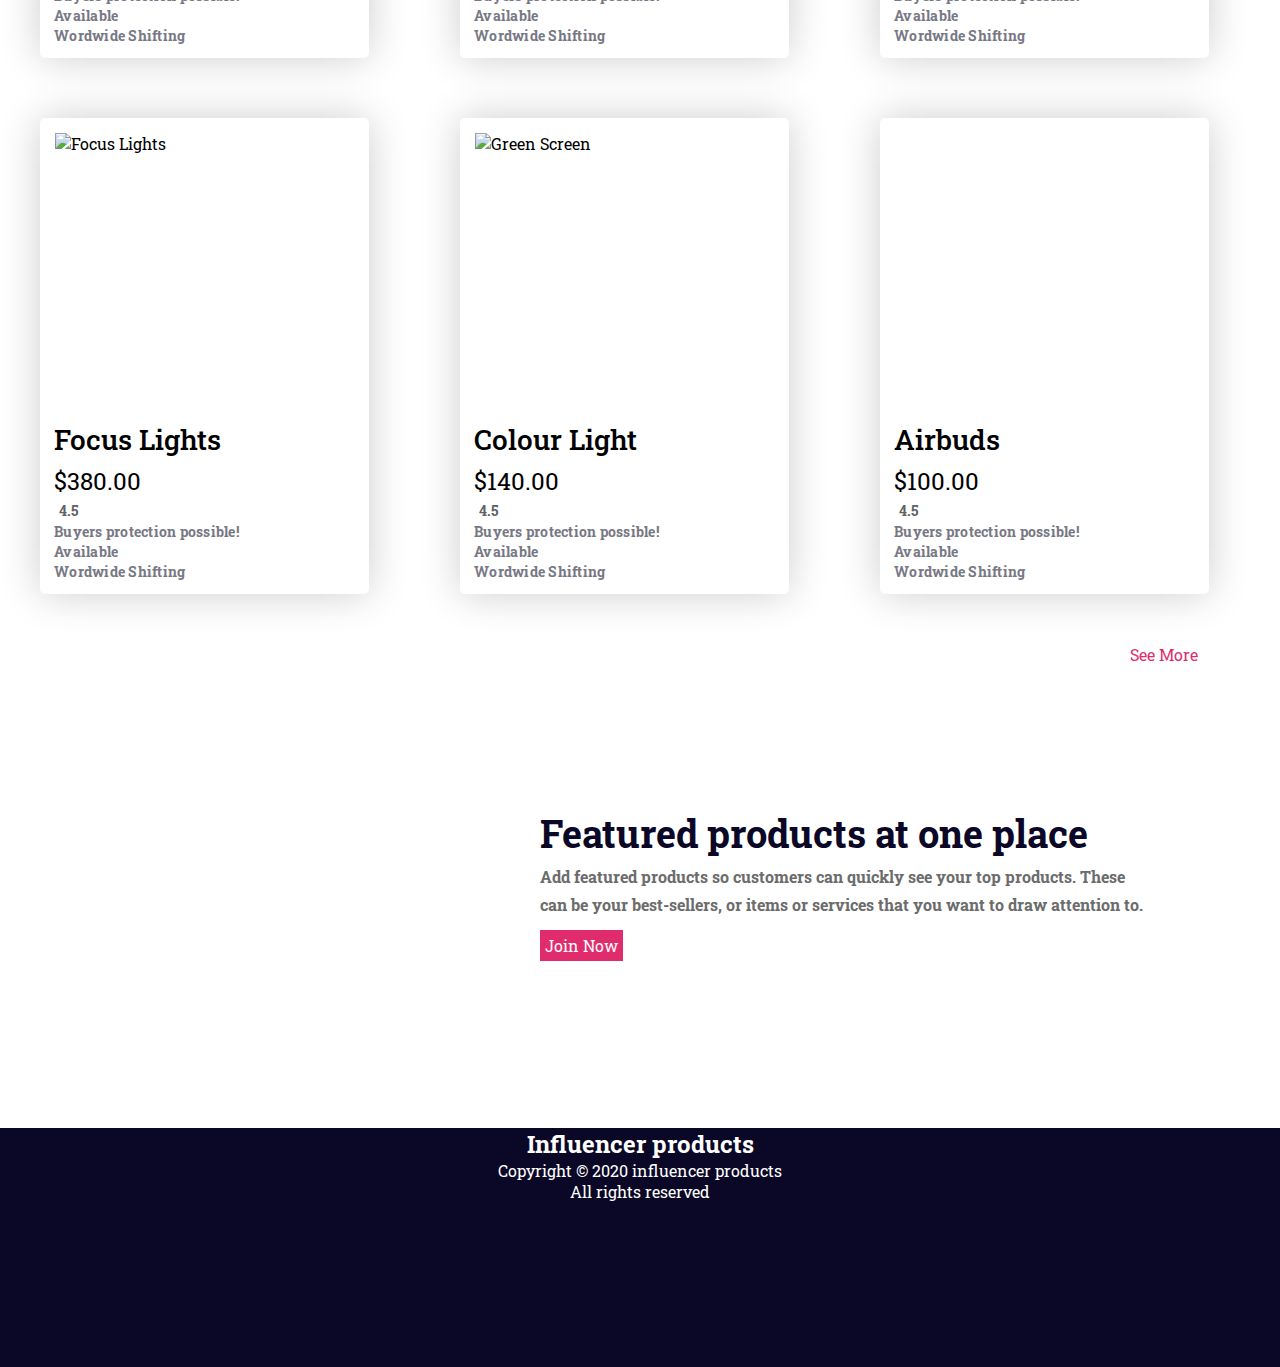
==== commit 3a4526b0: "footerAdd-Borde-Out" ====
--- a/influencer-gear-assignment-2.html
+++ b/influencer-gear-assignment-2.html
@@ -271,11 +271,36 @@
             <a href="https://www.google.com">See More <i class="fas fa-arrow-right"></i></span></a>
         </div>
 
+        <section class="featur-product">
+            <div class="img-aria">
+                <div class="images">
+                    <img src="media/images/gear.png" alt="">
+                </div>
+                <div class="description">
+                    <h1>Featured products at one place</h1>
+                    <p>Add featured products so customers can quickly see your top products. These can be your best-sellers, or items or services that you want to draw attention to.</p>
+                    <a class="join-btn" href="https://www.google.com">Join Now <i class="fas fa-arrow-right"></i></a>
+                </div>
+            </div>
+        </section>
+
     </main>
 
 
 
-    <!--======== script font awesome =======-->
+            <!--======== script font awesome =======-->
+
     <script src="https://kit.fontawesome.com/e4ab24471c.js" crossorigin="anonymous"></script>
 </body>
+
+<footer class="">
+    <h2>Influencer products</h2>
+    <p>Copyright © 2020 influencer products</p>
+    <p>All rights reserved</p>
+    <a href="https://www.instagram.com" target="_blank"><i class="fab fa-instagram"></i></a>
+    <a href="https://twitter.com" target="_blank"><i class="fab fa-twitter"></i></i></a>
+    <a href="https://www.youtube.com/c/JhankarMahbub" target="_blank"><i class="fab fa-youtube"></i></a>
+    <a href="https://www.pinterest.com" target="_blank"><i class="fab fa-pinterest"></i></a>
+</footer>
+
 </html>--- a/influencer-gear-assignment-2.css
+++ b/influencer-gear-assignment-2.css
@@ -98,7 +98,6 @@
     padding: 0px;
     width: 329px;
     height: 476px;
-    border: 2px solid red;
     background: #FFFFFF;
     box-shadow: 0px 0px 40px rgba(0, 0, 0, 0.20);
     border-radius: 5px;
@@ -166,8 +165,72 @@
     margin-top: 50px;
     margin-left: 1090px;
     text-decoration: none;
-    position: absolute;
-}
-
-
-
+    /* position: absolute; */
+}
+
+
+/* Feature Product aria Start  */
+.featur-product{
+    margin-top: 100px;
+    margin-bottom: 90px;
+    width: 1110px;
+    height: 270px;
+
+}
+.img-aria{
+    display: grid;
+    grid-template-columns: repeat(2, 1fr);
+    justify-content: center;
+    align-items: center;
+
+}
+.images{
+    width: 404px;
+    height: 270px;
+}
+.description{
+    margin-top: 24px;
+    width: 610px;
+    height: 224px;
+    
+}
+.description h1{
+    color: #0A0826;
+    font-weight: bold;
+    font-size: 38px;
+    line-height: 60px;
+}
+.description p{
+    color: #6C6C6C;
+    font-weight: bold;
+    font-size: 16px;
+    line-height: 28px;
+    margin-bottom: 16px;
+}
+
+.join-btn{
+    text-decoration: none;
+    color: rgb(253, 252, 252);
+    width: 155px;
+    height: 44px;
+    padding: 5px;
+    background: #E02C6D;
+}
+
+/* footer start  */
+footer{
+    text-align: center;
+    color: white;
+    background: #0A0826;
+    width: 100%;
+    height: 239px;
+}
+
+footer h2{
+    margin-top: 50px;
+}
+
+footer a{
+    text-decoration: none;
+    color: rgb(248, 245, 245);
+}
